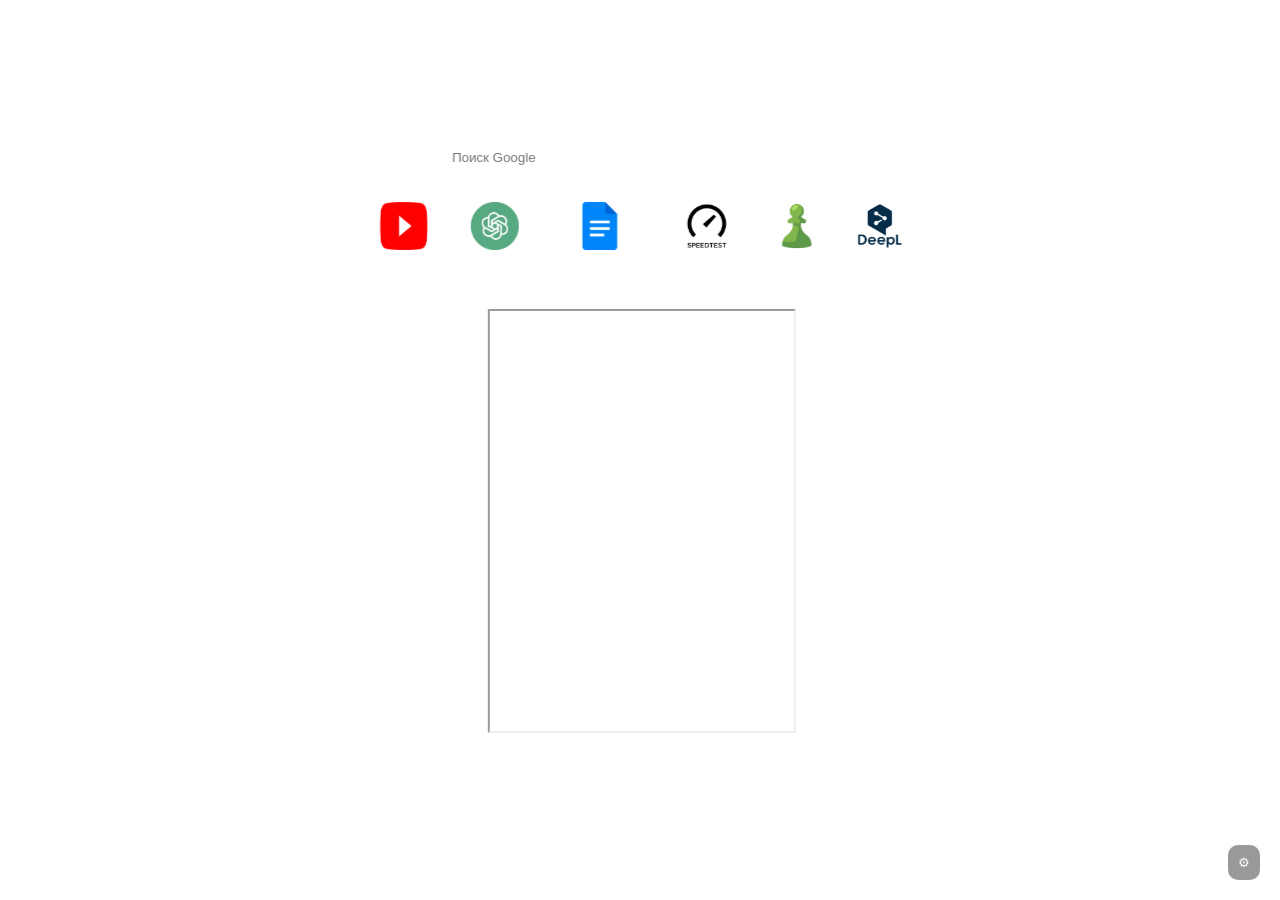
==== index.html @ 6c2d9697 "Add files via upload" ====
<!DOCTYPE html>
<html lang="ru">
<head>
<meta charset="UTF-8">
<title>Home</title>
<link rel="stylesheet" href="style.css">
</head>

<body>

<div id="bg"></div>
<canvas id="snow"></canvas>

<div class="panel">

    <form class="searchForm" action="https://www.google.com/search" method="GET">
        <input id="searchInput" name="q" placeholder="Поиск Google">
    </form>

    <div class="icons">
        <a href="https://youtube.com" class="icon">
            <img src="./data/images/icons/youtube.png"><span>YouTube</span>
        </a>

        <a href="https://chatgpt.com" class="icon">
            <img src="./data/images/icons/chatgpt.png"><span>ChatGPT</span>
        </a>

        <a href="https://docs.google.com" class="icon">
            <img src="./data/images/icons/gdocs.png"><span>Google Docs</span>
        </a>

        <a href="https://www.speedtest.net" class="icon">
            <img src="./data/images/icons/speedtest.png"><span>Speedtest</span>
        </a>

        <a href="https://chess.com" class="icon">
            <img src="./data/images/icons/chess.png"><span>Chess</span>
        </a>

        <a href="https://deepl.com" class="icon">
            <img src="./data/images/icons/deepl.png"><span>DeepL</span>
        </a>
    </div>

    <div class="calendar-widget">
        <div class="calendar-header">Экономический календарь</div>
        <iframe 
            src="https://sslecal2.investing.com/?lang=ru&importance=3"
            width="100%" height="420"></iframe>
    </div>

    <div class="clockBlock" id="clockBlock">
        <div id="clock"></div>
        <div id="date"></div>
    </div>

</div>

<button id="settingsBtn">⚙</button>

<div id="settings">
    <h3>Настройки</h3>

    <label><input type="checkbox" id="snowToggle"> Снег</label>
    <label><input type="checkbox" id="parallaxToggle"> Параллакс</label>
    <label><input type="checkbox" id="clockToggle"> Часы</label>

    <label>
        Размытие
        <input type="range" id="blurRange" min="5" max="40">
    </label>

    <h4>Обои</h4>
    <div id="wallpaperList"></div>
</div>

<script src="script.js"></script>

</body>
</html>
---- style.css ----
body{
margin:0;
font-family:Arial;
overflow:hidden;
color:white;
}

#bg{
position:fixed;
top:-5%;
left:-5%;
width:110%;
height:110%;
background-size:cover;
background-position:center;
z-index:-2;
}

/* snow */
#snow{
position:fixed;
width:100%;
height:100%;
pointer-events:none;
z-index:-1;
}

/* panel */
.panel{
position:absolute;
top:50%;
left:50%;
transform:translate(-50%,-50%);
padding:35px;
border-radius:20px;
background:rgba(255,255,255,0.08);
backdrop-filter:blur(20px);
border:1px solid rgba(255,255,255,0.15);
display:flex;
flex-direction:column;
align-items:center;
gap:25px;
}

/* search */
.searchForm{ width:400px; }

#searchInput{
width:100%;
padding:12px;
border-radius:10px;
border:none;
background:rgba(255,255,255,0.15);
color:white;
}

/* icons */
.icons{
display:flex;
gap:35px;
}

.icon{
display:flex;
flex-direction:column;
align-items:center;
text-decoration:none;
color:white;
font-size:14px;
transition:0.25s;
}

.icon img{ width:48px;height:48px; }

.icon:hover{
transform:scale(1.15);
filter:brightness(1.2);
}

/* clock */
.clockBlock{
text-align:center;
}

#clock{font-size:46px;}
#date{opacity:0.8;}

/* settings */
#settingsBtn{
position:fixed;
bottom:20px;
right:20px;
padding:10px;
border:none;
border-radius:10px;
background:rgba(0,0,0,0.4);
color:white;
cursor:pointer;
}

#settings{
position:fixed;
right:20px;
bottom:70px;
width:250px;
padding:20px;
background:rgba(255,255,255,0.08);
backdrop-filter:blur(20px);
border-radius:15px;
display:none;
flex-direction:column;
gap:10px;
}

#settings.open{ display:flex; }

/* wallpapers */
#wallpaperList{
display:grid;
grid-template-columns:repeat(4,1fr);
gap:10px;
}

.wallpaper{
width:60px;
height:40px;
background-size:cover;
border-radius:6px;
cursor:pointer;
}
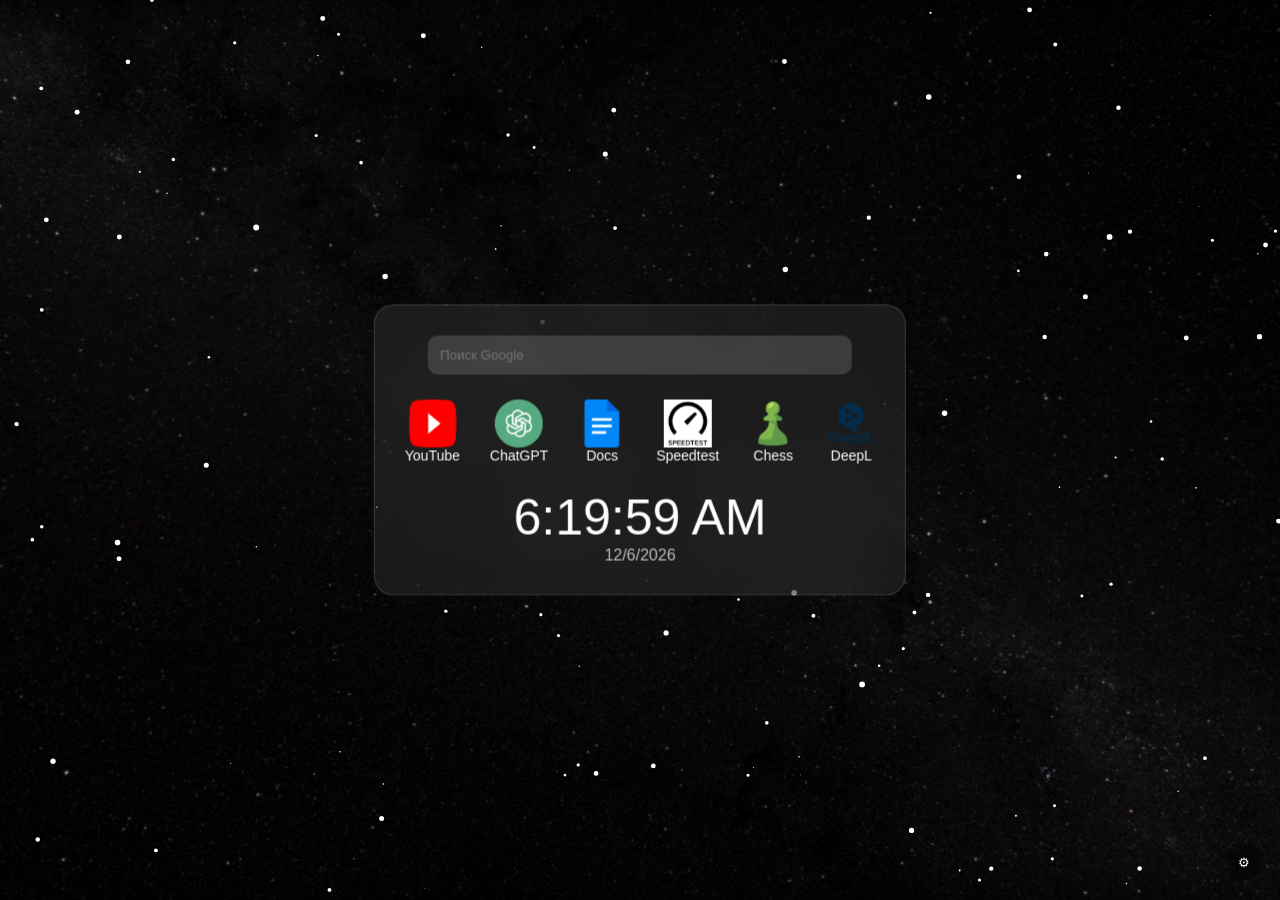
==== commit 26abcf0d: "Add files via upload" ====
--- a/index.html
+++ b/index.html
@@ -13,43 +13,39 @@
 
 <div class="panel">
 
+    <!-- SEARCH -->
     <form class="searchForm" action="https://www.google.com/search" method="GET">
         <input id="searchInput" name="q" placeholder="Поиск Google">
     </form>
 
+    <!-- ICONS -->
     <div class="icons">
-        <a href="https://youtube.com" class="icon">
-            <img src="./data/images/icons/youtube.png"><span>YouTube</span>
+        <a class="icon" href="https://youtube.com">
+            <img src="data/images/icons/youtube.png"><span>YouTube</span>
         </a>
 
-        <a href="https://chatgpt.com" class="icon">
-            <img src="./data/images/icons/chatgpt.png"><span>ChatGPT</span>
+        <a class="icon" href="https://chat.openai.com">
+            <img src="data/images/icons/chatgpt.png"><span>ChatGPT</span>
         </a>
 
-        <a href="https://docs.google.com" class="icon">
-            <img src="./data/images/icons/gdocs.png"><span>Google Docs</span>
+        <a class="icon" href="https://docs.google.com">
+            <img src="data/images/icons/gdocs.png"><span>Docs</span>
         </a>
 
-        <a href="https://www.speedtest.net" class="icon">
-            <img src="./data/images/icons/speedtest.png"><span>Speedtest</span>
+        <a class="icon" href="https://www.speedtest.net">
+            <img src="data/images/icons/speedtest.png"><span>Speedtest</span>
         </a>
 
-        <a href="https://chess.com" class="icon">
-            <img src="./data/images/icons/chess.png"><span>Chess</span>
+        <a class="icon" href="https://chess.com">
+            <img src="data/images/icons/chess.png"><span>Chess</span>
         </a>
 
-        <a href="https://deepl.com" class="icon">
-            <img src="./data/images/icons/deepl.png"><span>DeepL</span>
+        <a class="icon" href="https://deepl.com">
+            <img src="data/images/icons/deepl.png"><span>DeepL</span>
         </a>
     </div>
 
-    <div class="calendar-widget">
-        <div class="calendar-header">Экономический календарь</div>
-        <iframe 
-            src="https://sslecal2.investing.com/?lang=ru&importance=3"
-            width="100%" height="420"></iframe>
-    </div>
-
+    <!-- CLOCK -->
     <div class="clockBlock" id="clockBlock">
         <div id="clock"></div>
         <div id="date"></div>
@@ -57,6 +53,7 @@
 
 </div>
 
+<!-- SETTINGS -->
 <button id="settingsBtn">⚙</button>
 
 <div id="settings">
@@ -70,9 +67,6 @@
         Размытие
         <input type="range" id="blurRange" min="5" max="40">
     </label>
-
-    <h4>Обои</h4>
-    <div id="wallpaperList"></div>
 </div>
 
 <script src="script.js"></script>
--- a/style.css
+++ b/style.css
@@ -1,130 +1,117 @@
-body{
-margin:0;
-font-family:Arial;
-overflow:hidden;
-color:white;
+body {
+margin: 0;
+font-family: Arial;
+overflow: hidden;
+color: white;
 }
 
-#bg{
-position:fixed;
-top:-5%;
-left:-5%;
-width:110%;
-height:110%;
-background-size:cover;
-background-position:center;
-z-index:-2;
+/* BACKGROUND */
+#bg {
+position: fixed;
+top: -5%;
+left: -5%;
+width: 110%;
+height: 110%;
+background-size: cover;
+background-position: center;
+z-index: -2;
 }
 
-/* snow */
-#snow{
-position:fixed;
-width:100%;
-height:100%;
-pointer-events:none;
-z-index:-1;
+/* SNOW */
+#snow {
+position: fixed;
+top: 0;
+left: 0;
+width: 100%;
+height: 100%;
+pointer-events: none;
+z-index: -1;
 }
 
-/* panel */
-.panel{
-position:absolute;
-top:50%;
-left:50%;
-transform:translate(-50%,-50%);
-padding:35px;
-border-radius:20px;
-background:rgba(255,255,255,0.08);
-backdrop-filter:blur(20px);
-border:1px solid rgba(255,255,255,0.15);
-display:flex;
-flex-direction:column;
-align-items:center;
-gap:25px;
+/* PANEL */
+.panel {
+position: absolute;
+top: 50%;
+left: 50%;
+transform: translate(-50%, -50%);
+padding: 30px;
+border-radius: 20px;
+background: rgba(255,255,255,0.08);
+backdrop-filter: blur(20px);
+border: 1px solid rgba(255,255,255,0.15);
+display: flex;
+flex-direction: column;
+align-items: center;
+gap: 25px;
 }
 
-/* search */
-.searchForm{ width:400px; }
-
-#searchInput{
-width:100%;
-padding:12px;
-border-radius:10px;
-border:none;
-background:rgba(255,255,255,0.15);
-color:white;
+/* SEARCH */
+.searchForm input {
+width: 400px;
+padding: 12px;
+border: none;
+border-radius: 10px;
+outline: none;
+background: rgba(255,255,255,0.15);
+color: white;
 }
 
-/* icons */
-.icons{
-display:flex;
-gap:35px;
+/* ICONS */
+.icons {
+display: flex;
+gap: 30px;
 }
 
-.icon{
-display:flex;
-flex-direction:column;
-align-items:center;
-text-decoration:none;
-color:white;
-font-size:14px;
-transition:0.25s;
+.icon {
+display: flex;
+flex-direction: column;
+align-items: center;
+text-decoration: none;
+color: white;
+font-size: 14px;
 }
 
-.icon img{ width:48px;height:48px; }
-
-.icon:hover{
-transform:scale(1.15);
-filter:brightness(1.2);
+.icon img {
+width: 48px;
+height: 48px;
 }
 
-/* clock */
-.clockBlock{
-text-align:center;
+/* CLOCK */
+.clockBlock {
+text-align: center;
 }
 
-#clock{font-size:46px;}
-#date{opacity:0.8;}
-
-/* settings */
-#settingsBtn{
-position:fixed;
-bottom:20px;
-right:20px;
-padding:10px;
-border:none;
-border-radius:10px;
-background:rgba(0,0,0,0.4);
-color:white;
-cursor:pointer;
+#clock {
+font-size: 50px;
 }
 
-#settings{
-position:fixed;
-right:20px;
-bottom:70px;
-width:250px;
-padding:20px;
-background:rgba(255,255,255,0.08);
-backdrop-filter:blur(20px);
-border-radius:15px;
-display:none;
-flex-direction:column;
-gap:10px;
+#date {
+opacity: 0.7;
 }
 
-#settings.open{ display:flex; }
-
-/* wallpapers */
-#wallpaperList{
-display:grid;
-grid-template-columns:repeat(4,1fr);
-gap:10px;
+/* SETTINGS */
+#settingsBtn {
+position: fixed;
+bottom: 20px;
+right: 20px;
+padding: 10px;
+border-radius: 10px;
+background: rgba(0,0,0,0.4);
+color: white;
+border: none;
+cursor: pointer;
 }
 
-.wallpaper{
-width:60px;
-height:40px;
-background-size:cover;
-border-radius:6px;
-cursor:pointer;
+#settings {
+position: fixed;
+right: 20px;
+bottom: 70px;
+width: 250px;
+padding: 15px;
+background: rgba(255,255,255,0.08);
+backdrop-filter: blur(20px);
+border-radius: 15px;
+display: none;
+flex-direction: column;
+gap: 10px;
 }
